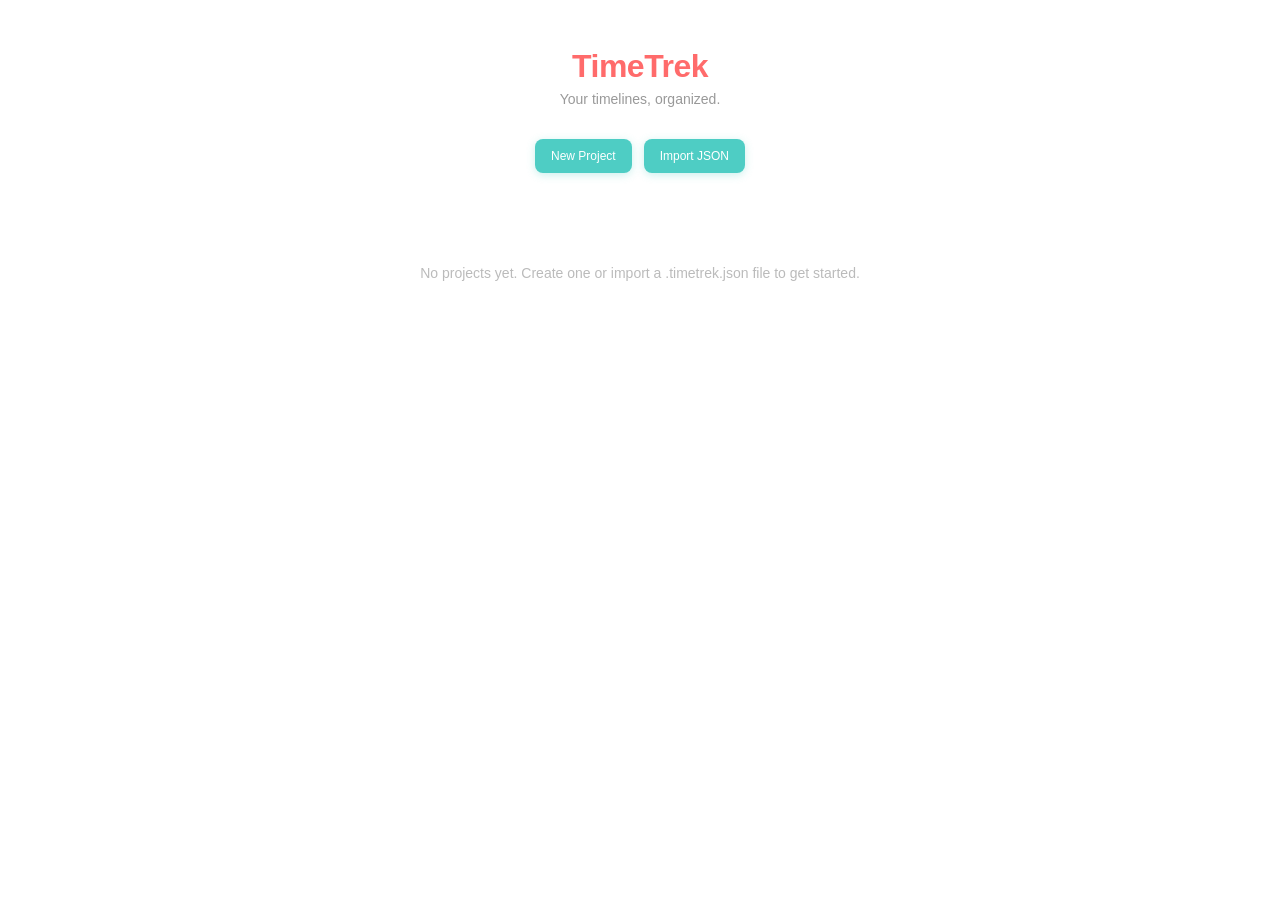
==== projects.html @ 3045859c "Add projects: multi-timeline management with localStorage persistence Adds a projects page as the en" ====
<!DOCTYPE html>
<html lang="en">
<head>
    <meta charset="UTF-8">
    <meta name="viewport" content="width=device-width, initial-scale=1.0">
    <title>TimeTrek - Projects</title>
    <link rel="stylesheet" href="style.css?v=2">
</head>
<body class="projects-page">
    <div class="projects-container">
        <header class="projects-header">
            <h1 class="projects-title">TimeTrek</h1>
            <p class="projects-subtitle">Your timelines, organized.</p>
        </header>

        <div class="projects-actions">
            <button id="new-project-btn" class="data-button">New Project</button>
            <button id="import-project-btn" class="data-button">Import JSON</button>
            <input type="file" id="json-import" accept=".json" style="display: none;">
        </div>

        <div id="project-grid" class="project-grid"></div>

        <div id="empty-state" class="projects-empty" style="display: none;">
            <p>No projects yet. Create one or import a .timetrek.json file to get started.</p>
        </div>
    </div>

    <!-- New Project Modal -->
    <div id="new-project-modal" class="edit-modal">
        <div class="edit-modal-content">
            <h3 class="edit-modal-title">New Project</h3>
            <label class="edit-label">Project Name
                <input type="text" id="new-project-name" class="edit-input" placeholder="My Timeline">
            </label>
            <label class="edit-label">Description (optional)
                <textarea id="new-project-desc" class="edit-input edit-textarea" rows="2" placeholder="A brief description..."></textarea>
            </label>
            <div class="edit-modal-buttons">
                <button id="new-project-cancel" class="edit-btn edit-btn-cancel">Cancel</button>
                <button id="new-project-create" class="edit-btn edit-btn-save">Create</button>
            </div>
        </div>
    </div>

    <script type="module" src="js/projects-main.js"></script>
</body>
</html>
---- style.css ----
* {
    margin: 0;
    padding: 0;
    box-sizing: border-box;
}

body {
    background-color: white;
    font-family: -apple-system, BlinkMacSystemFont, 'Segoe UI', Roboto, Oxygen, Ubuntu, Cantarell, sans-serif;
}

body.timeline-page {
    overflow: hidden;
}

body.projects-page {
    overflow: auto;
}

.container {
    width: 100vw;
    height: 100vh;
    display: flex;
    justify-content: center;
    align-items: center;
    position: relative;
}

#timeline-canvas {
    cursor: grab;
}

#timeline-canvas:active {
    cursor: grabbing;
}

.today-button {
    position: absolute;
    top: 20px;
    right: 20px;
    background-color: #FF6B6B;
    color: white;
    border: none;
    padding: 10px 20px;
    border-radius: 20px;
    font-family: -apple-system, BlinkMacSystemFont, 'Segoe UI', Roboto, Oxygen, Ubuntu, Cantarell, sans-serif;
    font-size: 14px;
    font-weight: 500;
    cursor: pointer;
    transition: all 0.2s ease;
    box-shadow: 0 2px 8px rgba(255, 107, 107, 0.3);
    z-index: 100;
}

.today-button:hover {
    background-color: #FF5252;
    transform: translateY(-1px);
    box-shadow: 0 4px 12px rgba(255, 107, 107, 0.4);
}

.today-button:active {
    transform: translateY(0);
    box-shadow: 0 2px 6px rgba(255, 107, 107, 0.3);
}

.scale-controls {
    position: fixed;
    bottom: 12px;
    left: 12px;
    right: 12px;
    display: flex;
    flex-wrap: wrap;
    justify-content: center;
    gap: 8px;
    background-color: rgba(255, 255, 255, 0.9);
    backdrop-filter: blur(10px);
    padding: 12px;
    border-radius: 25px;
    box-shadow: 0 4px 20px rgba(0, 0, 0, 0.1);
    z-index: 100;
}

.scale-divider {
    width: 1px;
    align-self: stretch;
    background-color: #dee2e6;
    margin: 0 4px;
}

.scale-btn {
    background-color: #f8f9fa;
    color: #495057;
    border: 1px solid #dee2e6;
    padding: 8px 16px;
    border-radius: 15px;
    font-family: -apple-system, BlinkMacSystemFont, 'Segoe UI', Roboto, Oxygen, Ubuntu, Cantarell, sans-serif;
    font-size: 12px;
    font-weight: 500;
    cursor: pointer;
    transition: all 0.2s ease;
    white-space: nowrap;
}

.scale-btn:hover {
    background-color: #e9ecef;
    transform: translateY(-1px);
    box-shadow: 0 2px 8px rgba(0, 0, 0, 0.1);
}

.scale-btn:active {
    transform: translateY(0);
    box-shadow: 0 1px 4px rgba(0, 0, 0, 0.1);
}

.scale-btn.active {
    background-color: #FF6B6B;
    color: white;
    border-color: #FF6B6B;
    box-shadow: 0 2px 8px rgba(255, 107, 107, 0.3);
}

.data-button {
    background-color: #4ECDC4;
    color: white;
    border: none;
    padding: 10px 16px;
    border-radius: 8px;
    font-family: -apple-system, BlinkMacSystemFont, 'Segoe UI', Roboto, Oxygen, Ubuntu, Cantarell, sans-serif;
    font-size: 12px;
    font-weight: 500;
    cursor: pointer;
    transition: all 0.2s ease;
    box-shadow: 0 2px 8px rgba(78, 205, 196, 0.3);
}

.data-button:hover {
    background-color: #45B7AA;
    transform: translateY(-1px);
    box-shadow: 0 4px 12px rgba(78, 205, 196, 0.4);
}

.data-button:active {
    transform: translateY(0);
    box-shadow: 0 2px 6px rgba(78, 205, 196, 0.3);
}

/* Edit Modal */
.edit-modal {
    display: none;
    position: fixed;
    top: 0;
    left: 0;
    width: 100vw;
    height: 100vh;
    background-color: rgba(0, 0, 0, 0.35);
    z-index: 1000;
    justify-content: center;
    align-items: center;
}

.edit-modal.visible {
    display: flex;
}

.edit-modal-content {
    background: white;
    border-radius: 14px;
    padding: 24px;
    width: 340px;
    max-width: 90vw;
    box-shadow: 0 12px 40px rgba(0, 0, 0, 0.2);
}

.edit-modal-title {
    font-size: 16px;
    font-weight: 600;
    margin-bottom: 16px;
    color: #333;
}

.edit-label {
    display: block;
    font-size: 12px;
    font-weight: 500;
    color: #666;
    margin-bottom: 12px;
}

.edit-input {
    display: block;
    width: 100%;
    margin-top: 4px;
    padding: 8px 10px;
    border: 1px solid #dee2e6;
    border-radius: 8px;
    font-family: inherit;
    font-size: 13px;
    color: #333;
    outline: none;
    transition: border-color 0.2s;
}

.edit-input:focus {
    border-color: #FF6B6B;
}

.edit-textarea {
    resize: vertical;
    min-height: 40px;
}

.edit-modal-buttons {
    display: flex;
    gap: 8px;
    justify-content: flex-end;
    margin-top: 18px;
}

.edit-btn {
    padding: 8px 18px;
    border: none;
    border-radius: 8px;
    font-family: inherit;
    font-size: 13px;
    font-weight: 500;
    cursor: pointer;
    transition: all 0.2s ease;
}

.edit-btn-cancel {
    background-color: #f1f3f5;
    color: #495057;
}

.edit-btn-cancel:hover {
    background-color: #e9ecef;
}

.edit-btn-save {
    background-color: #FF6B6B;
    color: white;
}

.edit-btn-save:hover {
    background-color: #FF5252;
}

/* ── Projects Page ──────────────────────────────────────────────────────────── */

.projects-container {
    max-width: 1000px;
    margin: 0 auto;
    padding: 48px 24px;
}

.projects-header {
    text-align: center;
    margin-bottom: 32px;
}

.projects-title {
    font-size: 32px;
    font-weight: 700;
    color: #FF6B6B;
    letter-spacing: -0.5px;
}

.projects-subtitle {
    font-size: 14px;
    color: #999;
    margin-top: 6px;
}

.projects-actions {
    display: flex;
    justify-content: center;
    gap: 12px;
    margin-bottom: 32px;
}

.project-grid {
    display: grid;
    grid-template-columns: repeat(auto-fill, minmax(280px, 1fr));
    gap: 16px;
}

.project-card {
    background: white;
    border: 1px solid #eee;
    border-radius: 14px;
    padding: 20px;
    cursor: pointer;
    transition: all 0.2s ease;
}

.project-card:hover {
    transform: translateY(-2px);
    box-shadow: 0 8px 24px rgba(0, 0, 0, 0.08);
    border-color: #ddd;
}

.project-card-title {
    font-size: 16px;
    font-weight: 600;
    color: #333;
    margin-bottom: 4px;
}

.project-card-desc {
    font-size: 13px;
    color: #888;
    margin-top: 4px;
    line-height: 1.4;
}

.project-card-meta {
    display: flex;
    gap: 16px;
    font-size: 11px;
    color: #aaa;
    margin-top: 14px;
}

.project-card-actions {
    display: flex;
    gap: 8px;
    margin-top: 14px;
}

.project-card-btn {
    background-color: #f1f3f5;
    color: #666;
    border: none;
    padding: 5px 12px;
    border-radius: 6px;
    font-family: inherit;
    font-size: 11px;
    font-weight: 500;
    cursor: pointer;
    transition: all 0.15s ease;
}

.project-card-btn:hover {
    background-color: #e9ecef;
    color: #333;
}

.project-card-delete:hover {
    background-color: #ffe0e0;
    color: #d33;
}

.projects-empty {
    text-align: center;
    color: #bbb;
    font-size: 14px;
    padding: 60px 20px;
}

/* ── Back Button (timeline page) ──────────────────────────────────────────── */

.back-button {
    position: absolute;
    top: 20px;
    left: 20px;
    right: auto;
    background-color: #4ECDC4;
    box-shadow: 0 2px 8px rgba(78, 205, 196, 0.3);
    text-decoration: none;
    display: inline-flex;
    align-items: center;
    gap: 6px;
}

.back-button:hover {
    background-color: #45B7AA;
    box-shadow: 0 4px 12px rgba(78, 205, 196, 0.4);
}
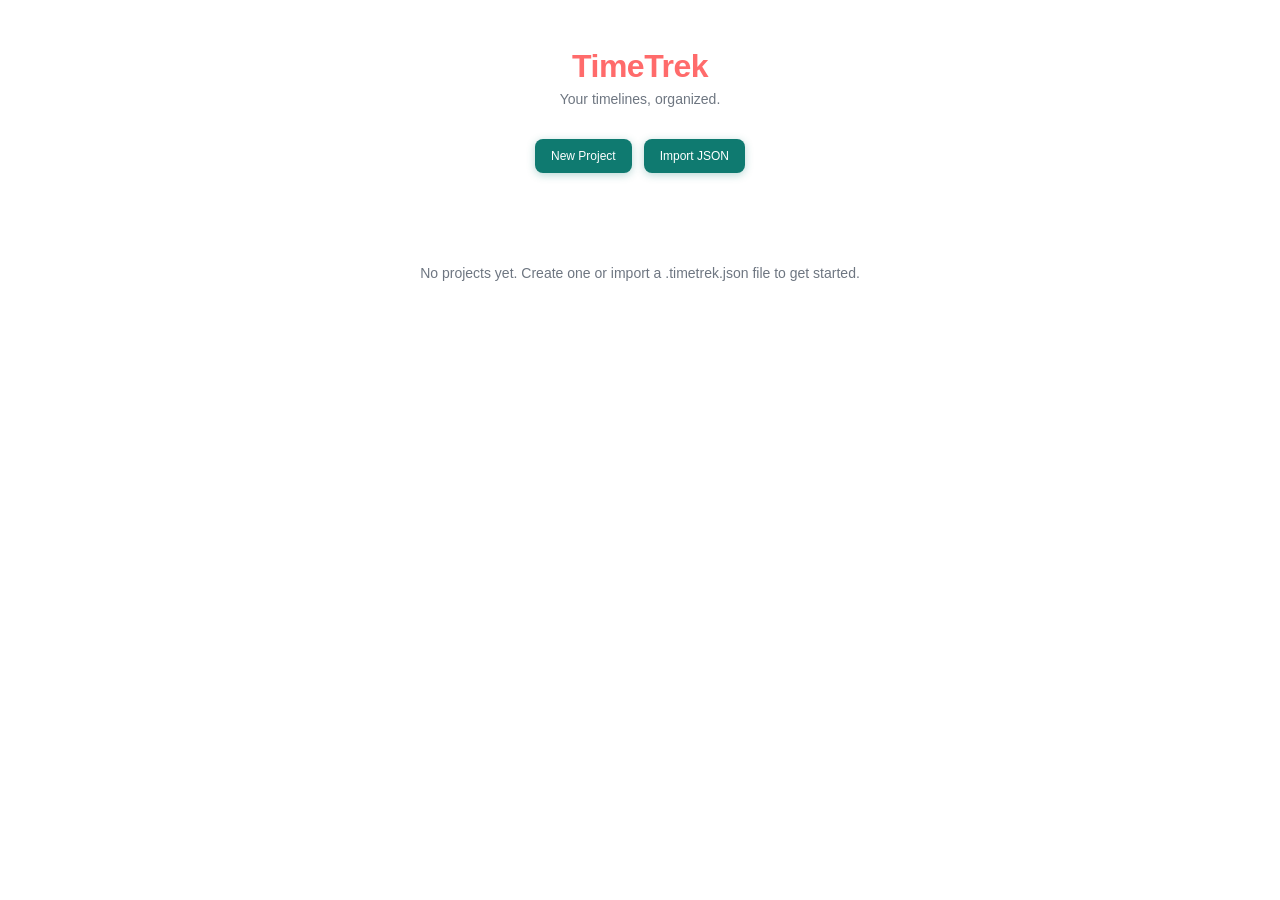
==== commit 24d09d5e: "Improve accessibility and separate data actions from scale navigation The bottom bar mixed two conce" ====
--- a/projects.html
+++ b/projects.html
@@ -4,7 +4,7 @@
     <meta charset="UTF-8">
     <meta name="viewport" content="width=device-width, initial-scale=1.0">
     <title>TimeTrek - Projects</title>
-    <link rel="stylesheet" href="style.css?v=2">
+    <link rel="stylesheet" href="style.css?v=3">
 </head>
 <body class="projects-page">
     <div class="projects-container">
--- a/style.css
+++ b/style.css
@@ -1,3 +1,37 @@
+:root {
+    /* Brand — display type and timeline accents */
+    --color-brand: #FF6B6B;
+
+    /* Button fills — darker than the brand so white labels clear WCAG AA */
+    --color-primary: #CC3B3B;         /* 4.93:1 with white */
+    --color-primary-hover: #B93030;
+    --color-secondary: #0F7A70;       /* 5.20:1 with white */
+    --color-secondary-hover: #0C635B;
+
+    /* Text — all AA on white */
+    --color-text: #333;
+    --color-text-muted: #5C6470;      /* 5.98:1 */
+    --color-text-subtle: #6E7681;     /* 4.59:1 */
+    --color-text-on-fill: #fff;
+
+    /* Surfaces */
+    --color-surface: #fff;
+    --color-surface-sunken: #f8f9fa;
+    --color-surface-muted: #f1f3f5;
+    --color-surface-hover: #e9ecef;
+    --color-border: #dee2e6;
+    --color-border-subtle: #eee;
+
+    /* Danger */
+    --color-danger: #C0392B;          /* 5.44:1 */
+    --color-danger-surface: #ffe0e0;
+
+    /* Focus */
+    --color-focus: #CC3B3B;
+
+    --font-sans: -apple-system, BlinkMacSystemFont, 'Segoe UI', Roboto, Oxygen, Ubuntu, Cantarell, sans-serif;
+}
+
 * {
     margin: 0;
     padding: 0;
@@ -5,8 +39,8 @@
 }
 
 body {
-    background-color: white;
-    font-family: -apple-system, BlinkMacSystemFont, 'Segoe UI', Roboto, Oxygen, Ubuntu, Cantarell, sans-serif;
+    background-color: var(--color-surface);
+    font-family: var(--font-sans);
 }
 
 body.timeline-page {
@@ -15,6 +49,11 @@
 
 body.projects-page {
     overflow: auto;
+}
+
+:focus-visible {
+    outline: 2px solid var(--color-focus);
+    outline-offset: 2px;
 }
 
 .container {
@@ -34,33 +73,40 @@
     cursor: grabbing;
 }
 
-.today-button {
-    position: absolute;
+/* Fixed, not absolute — .container is a flex parent that can exceed the viewport */
+.top-controls {
+    position: fixed;
     top: 20px;
     right: 20px;
-    background-color: #FF6B6B;
-    color: white;
+    display: flex;
+    align-items: flex-start;
+    gap: 8px;
+    z-index: 100;
+}
+
+.today-button {
+    background-color: var(--color-primary);
+    color: var(--color-text-on-fill);
     border: none;
     padding: 10px 20px;
     border-radius: 20px;
-    font-family: -apple-system, BlinkMacSystemFont, 'Segoe UI', Roboto, Oxygen, Ubuntu, Cantarell, sans-serif;
+    font-family: var(--font-sans);
     font-size: 14px;
     font-weight: 500;
     cursor: pointer;
     transition: all 0.2s ease;
-    box-shadow: 0 2px 8px rgba(255, 107, 107, 0.3);
-    z-index: 100;
+    box-shadow: 0 2px 8px rgba(204, 59, 59, 0.3);
 }
 
 .today-button:hover {
-    background-color: #FF5252;
+    background-color: var(--color-primary-hover);
     transform: translateY(-1px);
-    box-shadow: 0 4px 12px rgba(255, 107, 107, 0.4);
+    box-shadow: 0 4px 12px rgba(204, 59, 59, 0.4);
 }
 
 .today-button:active {
     transform: translateY(0);
-    box-shadow: 0 2px 6px rgba(255, 107, 107, 0.3);
+    box-shadow: 0 2px 6px rgba(204, 59, 59, 0.3);
 }
 
 .scale-controls {
@@ -80,20 +126,13 @@
     z-index: 100;
 }
 
-.scale-divider {
-    width: 1px;
-    align-self: stretch;
-    background-color: #dee2e6;
-    margin: 0 4px;
-}
-
 .scale-btn {
-    background-color: #f8f9fa;
-    color: #495057;
-    border: 1px solid #dee2e6;
+    background-color: var(--color-surface-sunken);
+    color: var(--color-text-muted);
+    border: 1px solid var(--color-border);
     padding: 8px 16px;
     border-radius: 15px;
-    font-family: -apple-system, BlinkMacSystemFont, 'Segoe UI', Roboto, Oxygen, Ubuntu, Cantarell, sans-serif;
+    font-family: var(--font-sans);
     font-size: 12px;
     font-weight: 500;
     cursor: pointer;
@@ -102,7 +141,7 @@
 }
 
 .scale-btn:hover {
-    background-color: #e9ecef;
+    background-color: var(--color-surface-hover);
     transform: translateY(-1px);
     box-shadow: 0 2px 8px rgba(0, 0, 0, 0.1);
 }
@@ -113,35 +152,103 @@
 }
 
 .scale-btn.active {
-    background-color: #FF6B6B;
-    color: white;
-    border-color: #FF6B6B;
-    box-shadow: 0 2px 8px rgba(255, 107, 107, 0.3);
+    background-color: var(--color-primary);
+    color: var(--color-text-on-fill);
+    border-color: var(--color-primary);
+    box-shadow: 0 2px 8px rgba(204, 59, 59, 0.3);
 }
 
 .data-button {
-    background-color: #4ECDC4;
-    color: white;
+    background-color: var(--color-secondary);
+    color: var(--color-text-on-fill);
     border: none;
     padding: 10px 16px;
     border-radius: 8px;
-    font-family: -apple-system, BlinkMacSystemFont, 'Segoe UI', Roboto, Oxygen, Ubuntu, Cantarell, sans-serif;
+    font-family: var(--font-sans);
     font-size: 12px;
     font-weight: 500;
     cursor: pointer;
     transition: all 0.2s ease;
-    box-shadow: 0 2px 8px rgba(78, 205, 196, 0.3);
+    box-shadow: 0 2px 8px rgba(15, 122, 112, 0.3);
 }
 
 .data-button:hover {
-    background-color: #45B7AA;
+    background-color: var(--color-secondary-hover);
     transform: translateY(-1px);
-    box-shadow: 0 4px 12px rgba(78, 205, 196, 0.4);
+    box-shadow: 0 4px 12px rgba(15, 122, 112, 0.4);
 }
 
 .data-button:active {
     transform: translateY(0);
-    box-shadow: 0 2px 6px rgba(78, 205, 196, 0.3);
+    box-shadow: 0 2px 6px rgba(15, 122, 112, 0.3);
+}
+
+/* ── Data Menu (timeline page) ─────────────────────────────────────────────── */
+
+.data-menu {
+    position: relative;
+}
+
+.data-menu-trigger {
+    padding: 10px 20px;
+    border-radius: 20px;
+    font-size: 14px;
+}
+
+.data-menu-caret {
+    font-size: 10px;
+    margin-left: 4px;
+}
+
+.data-menu-panel {
+    display: none;
+    position: absolute;
+    top: calc(100% + 8px);
+    right: 0;
+    min-width: 190px;
+    background: var(--color-surface);
+    border: 1px solid var(--color-border-subtle);
+    border-radius: 12px;
+    box-shadow: 0 8px 28px rgba(0, 0, 0, 0.14);
+    padding: 6px;
+}
+
+.data-menu.open .data-menu-panel {
+    display: block;
+}
+
+.data-menu-item {
+    display: block;
+    width: 100%;
+    text-align: left;
+    background: none;
+    border: none;
+    padding: 10px 12px;
+    border-radius: 8px;
+    font-family: var(--font-sans);
+    font-size: 13px;
+    font-weight: 500;
+    color: var(--color-text);
+    cursor: pointer;
+    transition: background-color 0.15s ease;
+}
+
+.data-menu-item:hover {
+    background-color: var(--color-surface-muted);
+}
+
+.data-menu-separator {
+    border: none;
+    border-top: 1px solid var(--color-border-subtle);
+    margin: 6px 4px;
+}
+
+.data-menu-item-danger {
+    color: var(--color-danger);
+}
+
+.data-menu-item-danger:hover {
+    background-color: var(--color-danger-surface);
 }
 
 /* Edit Modal */
@@ -163,7 +270,7 @@
 }
 
 .edit-modal-content {
-    background: white;
+    background: var(--color-surface);
     border-radius: 14px;
     padding: 24px;
     width: 340px;
@@ -175,14 +282,14 @@
     font-size: 16px;
     font-weight: 600;
     margin-bottom: 16px;
-    color: #333;
+    color: var(--color-text);
 }
 
 .edit-label {
     display: block;
     font-size: 12px;
     font-weight: 500;
-    color: #666;
+    color: var(--color-text-muted);
     margin-bottom: 12px;
 }
 
@@ -191,17 +298,16 @@
     width: 100%;
     margin-top: 4px;
     padding: 8px 10px;
-    border: 1px solid #dee2e6;
+    border: 1px solid var(--color-border);
     border-radius: 8px;
     font-family: inherit;
     font-size: 13px;
-    color: #333;
-    outline: none;
+    color: var(--color-text);
     transition: border-color 0.2s;
 }
 
-.edit-input:focus {
-    border-color: #FF6B6B;
+.edit-input:focus-visible {
+    border-color: var(--color-primary);
 }
 
 .edit-textarea {
@@ -228,21 +334,21 @@
 }
 
 .edit-btn-cancel {
-    background-color: #f1f3f5;
-    color: #495057;
+    background-color: var(--color-surface-muted);
+    color: var(--color-text-muted);
 }
 
 .edit-btn-cancel:hover {
-    background-color: #e9ecef;
+    background-color: var(--color-surface-hover);
 }
 
 .edit-btn-save {
-    background-color: #FF6B6B;
-    color: white;
+    background-color: var(--color-primary);
+    color: var(--color-text-on-fill);
 }
 
 .edit-btn-save:hover {
-    background-color: #FF5252;
+    background-color: var(--color-primary-hover);
 }
 
 /* ── Projects Page ──────────────────────────────────────────────────────────── */
@@ -261,13 +367,13 @@
 .projects-title {
     font-size: 32px;
     font-weight: 700;
-    color: #FF6B6B;
+    color: var(--color-brand);
     letter-spacing: -0.5px;
 }
 
 .projects-subtitle {
     font-size: 14px;
-    color: #999;
+    color: var(--color-text-subtle);
     margin-top: 6px;
 }
 
@@ -285,8 +391,10 @@
 }
 
 .project-card {
-    background: white;
-    border: 1px solid #eee;
+    display: flex;
+    flex-direction: column;
+    background: var(--color-surface);
+    border: 1px solid var(--color-border-subtle);
     border-radius: 14px;
     padding: 20px;
     cursor: pointer;
@@ -302,23 +410,26 @@
 .project-card-title {
     font-size: 16px;
     font-weight: 600;
-    color: #333;
+    color: var(--color-text);
     margin-bottom: 4px;
 }
 
 .project-card-desc {
     font-size: 13px;
-    color: #888;
+    color: var(--color-text-muted);
     margin-top: 4px;
     line-height: 1.4;
 }
 
+/* margin-top:auto bottom-anchors the meta+actions block so it lines up
+   across cards whose descriptions run to different heights */
 .project-card-meta {
     display: flex;
     gap: 16px;
     font-size: 11px;
-    color: #aaa;
-    margin-top: 14px;
+    color: var(--color-text-subtle);
+    margin-top: auto;
+    padding-top: 14px;
 }
 
 .project-card-actions {
@@ -328,8 +439,8 @@
 }
 
 .project-card-btn {
-    background-color: #f1f3f5;
-    color: #666;
+    background-color: var(--color-surface-muted);
+    color: var(--color-text-muted);
     border: none;
     padding: 5px 12px;
     border-radius: 6px;
@@ -341,18 +452,18 @@
 }
 
 .project-card-btn:hover {
-    background-color: #e9ecef;
-    color: #333;
+    background-color: var(--color-surface-hover);
+    color: var(--color-text);
 }
 
 .project-card-delete:hover {
-    background-color: #ffe0e0;
-    color: #d33;
+    background-color: var(--color-danger-surface);
+    color: var(--color-danger);
 }
 
 .projects-empty {
     text-align: center;
-    color: #bbb;
+    color: var(--color-text-subtle);
     font-size: 14px;
     padding: 60px 20px;
 }
@@ -360,19 +471,27 @@
 /* ── Back Button (timeline page) ──────────────────────────────────────────── */
 
 .back-button {
-    position: absolute;
+    position: fixed;
     top: 20px;
     left: 20px;
-    right: auto;
-    background-color: #4ECDC4;
-    box-shadow: 0 2px 8px rgba(78, 205, 196, 0.3);
+    background-color: var(--color-secondary);
+    color: var(--color-text-on-fill);
+    padding: 10px 20px;
+    border-radius: 20px;
+    font-family: var(--font-sans);
+    font-size: 14px;
+    font-weight: 500;
+    box-shadow: 0 2px 8px rgba(15, 122, 112, 0.3);
     text-decoration: none;
     display: inline-flex;
     align-items: center;
     gap: 6px;
+    transition: all 0.2s ease;
+    z-index: 100;
 }
 
 .back-button:hover {
-    background-color: #45B7AA;
-    box-shadow: 0 4px 12px rgba(78, 205, 196, 0.4);
-}+    background-color: var(--color-secondary-hover);
+    transform: translateY(-1px);
+    box-shadow: 0 4px 12px rgba(15, 122, 112, 0.4);
+}
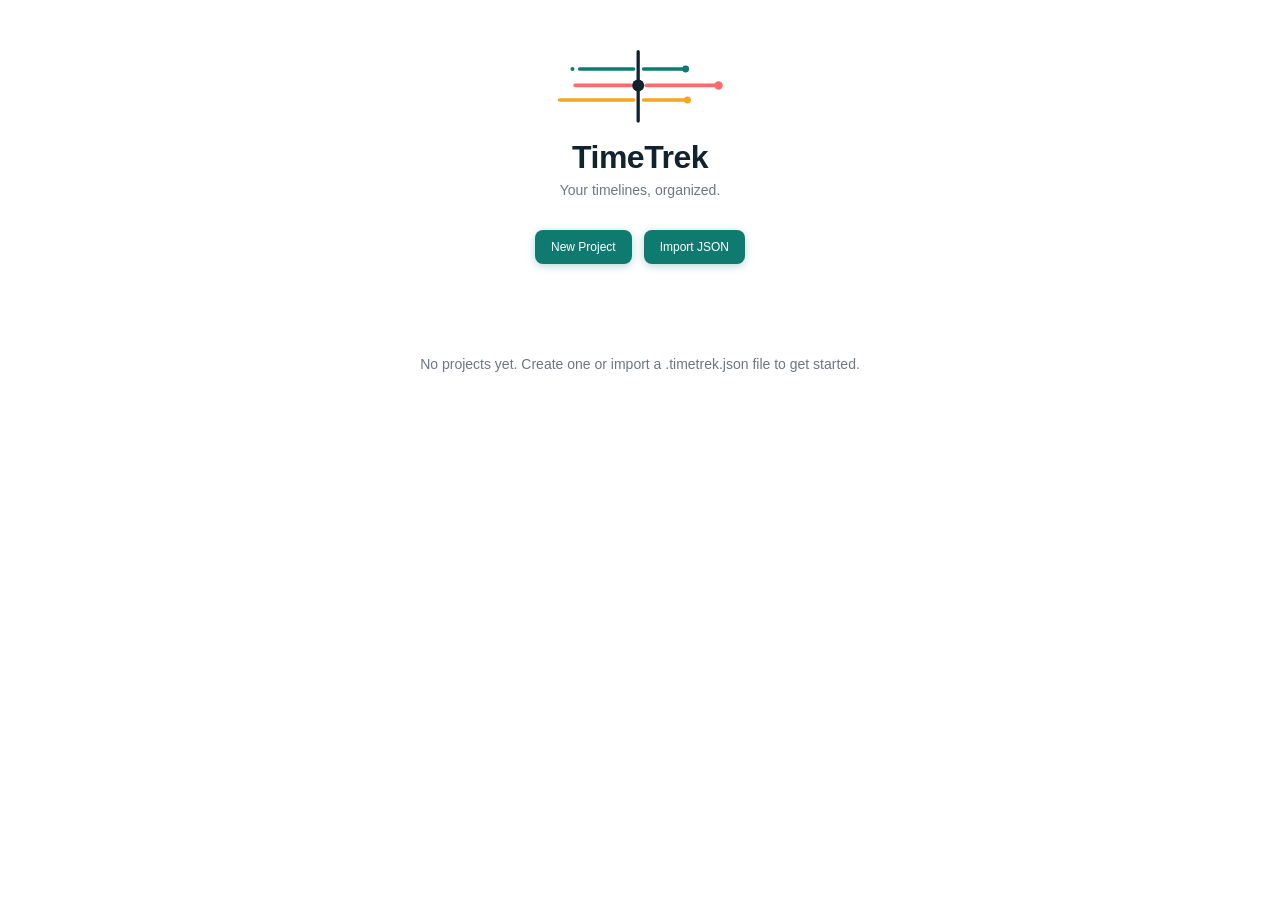
==== commit 484d3ba5: "Add logo mark to the projects header and a favicon Redraws the supplied logo mark as SVG rather than" ====
--- a/projects.html
+++ b/projects.html
@@ -4,11 +4,31 @@
     <meta charset="UTF-8">
     <meta name="viewport" content="width=device-width, initial-scale=1.0">
     <title>TimeTrek - Projects</title>
-    <link rel="stylesheet" href="style.css?v=3">
+    <link rel="icon" href="favicon.svg" type="image/svg+xml">
+    <link rel="stylesheet" href="style.css?v=6">
 </head>
 <body class="projects-page">
     <div class="projects-container">
         <header class="projects-header">
+            <!-- Decorative: the <h1> below carries the accessible name -->
+            <svg class="logo-mark" viewBox="0 0 92 42" aria-hidden="true" focusable="false">
+                <g fill="none" stroke-linecap="round" stroke-width="2">
+                    <line x1="45" y1="2" x2="45" y2="40" stroke="var(--color-ink)" stroke-width="1.8"/>
+                    <line x1="13" y1="11.5" x2="42.5" y2="11.5" stroke="var(--color-secondary)"/>
+                    <line x1="48" y1="11.5" x2="70" y2="11.5" stroke="var(--color-secondary)"/>
+                    <line x1="10.5" y1="20.5" x2="41" y2="20.5" stroke="var(--color-brand)"/>
+                    <line x1="49.5" y1="20.5" x2="88" y2="20.5" stroke="var(--color-brand)"/>
+                    <line x1="2" y1="28.5" x2="42.5" y2="28.5" stroke="var(--color-amber)"/>
+                    <line x1="48" y1="28.5" x2="70.5" y2="28.5" stroke="var(--color-amber)"/>
+                </g>
+                <g stroke="none">
+                    <circle cx="9" cy="11.5" r="1.1" fill="var(--color-secondary)"/>
+                    <circle cx="71" cy="11.5" r="1.9" fill="var(--color-secondary)"/>
+                    <circle cx="89" cy="20.5" r="2.3" fill="var(--color-brand)"/>
+                    <circle cx="72" cy="28.5" r="1.9" fill="var(--color-amber)"/>
+                    <circle cx="45" cy="20.5" r="3.3" fill="var(--color-ink)"/>
+                </g>
+            </svg>
             <h1 class="projects-title">TimeTrek</h1>
             <p class="projects-subtitle">Your timelines, organized.</p>
         </header>
--- a/style.css
+++ b/style.css
@@ -1,6 +1,8 @@
 :root {
-    /* Brand — display type and timeline accents */
+    /* Brand — display type, logo and timeline accents */
     --color-brand: #FF6B6B;
+    --color-ink: #12232E;             /* logo wordmark + "today" line */
+    --color-amber: #F5A623;           /* logo third track */
 
     /* Button fills — darker than the brand so white labels clear WCAG AA */
     --color-primary: #CC3B3B;         /* 4.93:1 with white */
@@ -317,9 +319,78 @@
 
 .edit-modal-buttons {
     display: flex;
+    align-items: center;
     gap: 8px;
     justify-content: flex-end;
     margin-top: 18px;
+}
+
+.edit-buttons-spacer {
+    flex: 1;
+}
+
+.edit-hint {
+    margin: -6px 0 12px;
+    font-size: 11px;
+    color: var(--color-text-subtle);
+    line-height: 1.4;
+}
+
+.edit-error {
+    margin-top: 12px;
+    padding: 8px 10px;
+    border-radius: 8px;
+    background-color: var(--color-danger-surface);
+    color: var(--color-danger);
+    font-size: 12px;
+    font-weight: 500;
+}
+
+.edit-delete-confirm {
+    margin-top: 18px;
+    padding-top: 16px;
+    border-top: 1px solid var(--color-border-subtle);
+}
+
+.edit-delete-warning {
+    font-size: 13px;
+    font-weight: 600;
+    color: var(--color-text);
+}
+
+.edit-check {
+    display: flex;
+    align-items: flex-start;
+    gap: 8px;
+    margin-top: 10px;
+    font-size: 12px;
+    color: var(--color-text-muted);
+    line-height: 1.4;
+    cursor: pointer;
+}
+
+.edit-check input {
+    margin-top: 1px;
+    accent-color: var(--color-danger);
+    flex-shrink: 0;
+}
+
+.edit-btn-danger {
+    background-color: var(--color-danger);
+    color: var(--color-text-on-fill);
+}
+
+.edit-btn-danger:hover {
+    background-color: #A93226;
+}
+
+.edit-btn-danger-text {
+    background: none;
+    color: var(--color-danger);
+}
+
+.edit-btn-danger-text:hover {
+    background-color: var(--color-danger-surface);
 }
 
 .edit-btn {
@@ -364,10 +435,18 @@
     margin-bottom: 32px;
 }
 
+.logo-mark {
+    display: block;
+    width: 168px;
+    max-width: 60%;
+    height: auto;
+    margin: 0 auto 14px;
+}
+
 .projects-title {
     font-size: 32px;
     font-weight: 700;
-    color: var(--color-brand);
+    color: var(--color-ink);
     letter-spacing: -0.5px;
 }
 
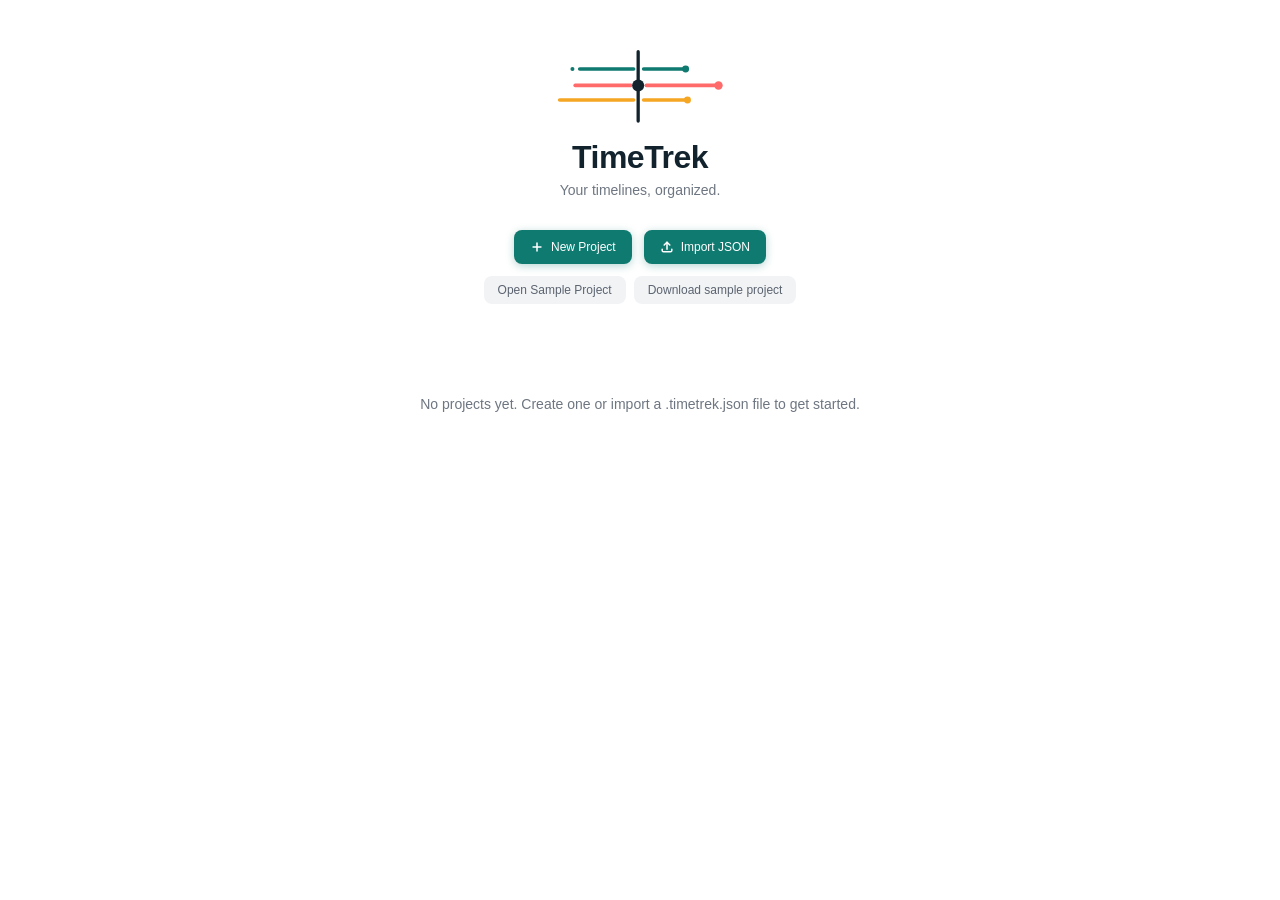
==== commit f55e05fc: "Add button icons and sample-project actions to the projects page - Plus and upload icons on New Proj" ====
--- a/projects.html
+++ b/projects.html
@@ -5,7 +5,7 @@
     <meta name="viewport" content="width=device-width, initial-scale=1.0">
     <title>TimeTrek - Projects</title>
     <link rel="icon" href="favicon.svg" type="image/svg+xml">
-    <link rel="stylesheet" href="style.css?v=6">
+    <link rel="stylesheet" href="style.css?v=7">
 </head>
 <body class="projects-page">
     <div class="projects-container">
@@ -34,9 +34,26 @@
         </header>
 
         <div class="projects-actions">
-            <button id="new-project-btn" class="data-button">New Project</button>
-            <button id="import-project-btn" class="data-button">Import JSON</button>
+            <button id="new-project-btn" class="data-button">
+                <svg class="btn-icon" viewBox="0 0 16 16" aria-hidden="true" focusable="false">
+                    <path d="M8 3.5v9M3.5 8h9"/>
+                </svg>
+                New Project
+            </button>
+            <button id="import-project-btn" class="data-button">
+                <svg class="btn-icon" viewBox="0 0 16 16" aria-hidden="true" focusable="false">
+                    <path d="M8 10.5V2.5"/>
+                    <path d="M4.8 5.7 8 2.5l3.2 3.2"/>
+                    <path d="M2.5 10.5V12a1.5 1.5 0 0 0 1.5 1.5h8a1.5 1.5 0 0 0 1.5-1.5v-1.5"/>
+                </svg>
+                Import JSON
+            </button>
             <input type="file" id="json-import" accept=".json" style="display: none;">
+        </div>
+
+        <div class="projects-sample-actions">
+            <button id="open-sample-btn" class="subtle-button">Open Sample Project</button>
+            <button id="download-sample-btn" class="subtle-button">Download sample project</button>
         </div>
 
         <div id="project-grid" class="project-grid"></div>
--- a/style.css
+++ b/style.css
@@ -161,6 +161,10 @@
 }
 
 .data-button {
+    display: inline-flex;
+    align-items: center;
+    justify-content: center;
+    gap: 7px;
     background-color: var(--color-secondary);
     color: var(--color-text-on-fill);
     border: none;
@@ -174,6 +178,18 @@
     box-shadow: 0 2px 8px rgba(15, 122, 112, 0.3);
 }
 
+/* Icons inherit the label's colour and optical weight */
+.btn-icon {
+    width: 14px;
+    height: 14px;
+    flex-shrink: 0;
+    fill: none;
+    stroke: currentColor;
+    stroke-width: 1.75;
+    stroke-linecap: round;
+    stroke-linejoin: round;
+}
+
 .data-button:hover {
     background-color: var(--color-secondary-hover);
     transform: translateY(-1px);
@@ -197,9 +213,9 @@
     font-size: 14px;
 }
 
+/* .data-button is now flex, so its gap handles the spacing */
 .data-menu-caret {
     font-size: 10px;
-    margin-left: 4px;
 }
 
 .data-menu-panel {
@@ -460,7 +476,33 @@
     display: flex;
     justify-content: center;
     gap: 12px;
+    margin-bottom: 12px;
+}
+
+.projects-sample-actions {
+    display: flex;
+    justify-content: center;
+    flex-wrap: wrap;
+    gap: 8px;
     margin-bottom: 32px;
+}
+
+.subtle-button {
+    background-color: var(--color-surface-muted);
+    color: var(--color-text-muted);
+    border: none;
+    padding: 7px 14px;
+    border-radius: 8px;
+    font-family: var(--font-sans);
+    font-size: 12px;
+    font-weight: 500;
+    cursor: pointer;
+    transition: all 0.15s ease;
+}
+
+.subtle-button:hover {
+    background-color: var(--color-surface-hover);
+    color: var(--color-text);
 }
 
 .project-grid {
